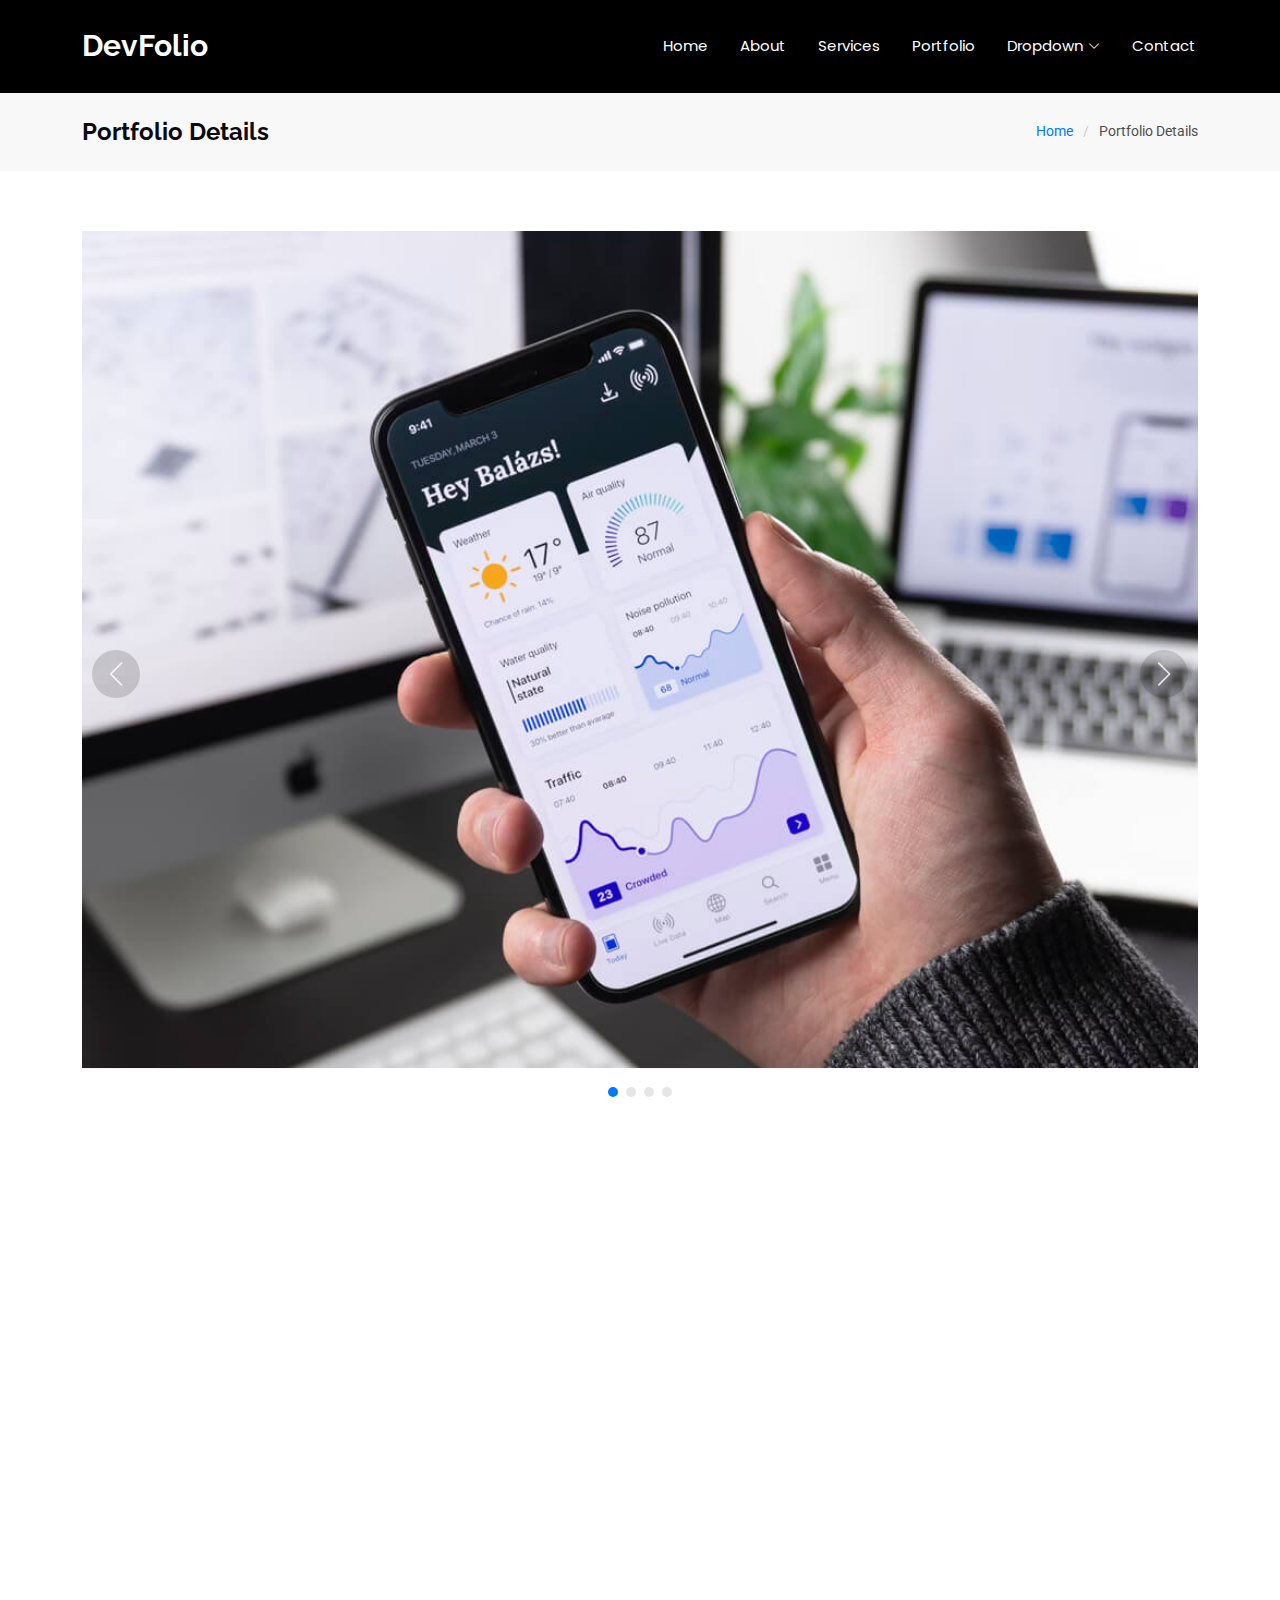
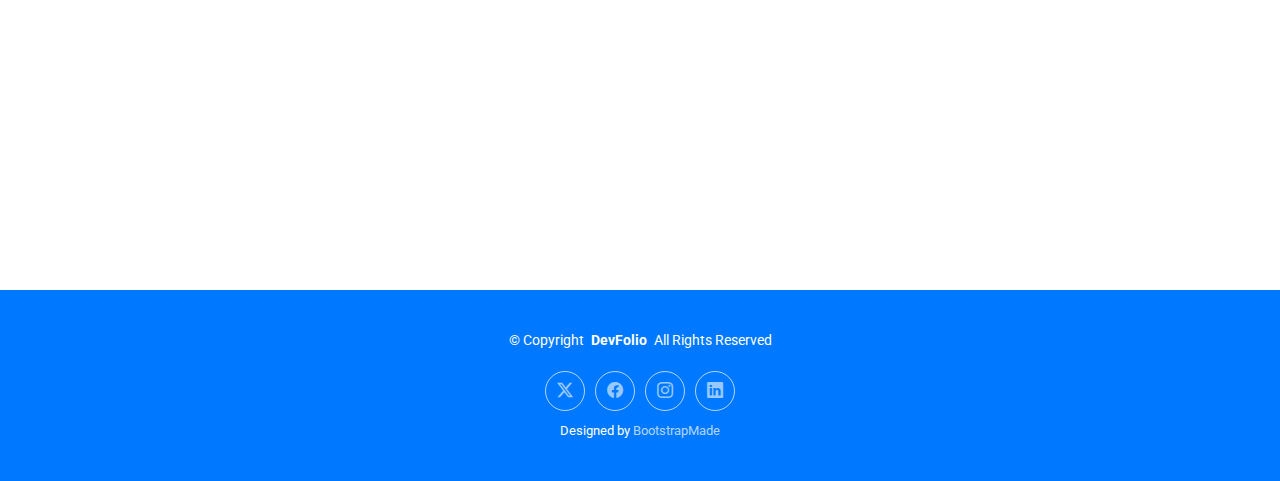
==== portfolio-details.html @ d5bfbc61 "First commit" ====
<!DOCTYPE html>
<html lang="en">

<head>
  <meta charset="utf-8">
  <meta content="width=device-width, initial-scale=1.0" name="viewport">
  <title>Portfolio Details - DevFolio Bootstrap Template</title>
  <meta name="description" content="">
  <meta name="keywords" content="">

  <!-- Favicons -->
  <link href="assets/img/favicon.png" rel="icon">
  <link href="assets/img/apple-touch-icon.png" rel="apple-touch-icon">

  <!-- Fonts -->
  <link href="https://fonts.googleapis.com" rel="preconnect">
  <link href="https://fonts.gstatic.com" rel="preconnect" crossorigin>
  <link href="https://fonts.googleapis.com/css2?family=Roboto:ital,wght@0,100;0,300;0,400;0,500;0,700;0,900;1,100;1,300;1,400;1,500;1,700;1,900&family=Poppins:ital,wght@0,100;0,200;0,300;0,400;0,500;0,600;0,700;0,800;0,900;1,100;1,200;1,300;1,400;1,500;1,600;1,700;1,800;1,900&family=Raleway:ital,wght@0,100;0,200;0,300;0,400;0,500;0,600;0,700;0,800;0,900;1,100;1,200;1,300;1,400;1,500;1,600;1,700;1,800;1,900&display=swap" rel="stylesheet">

  <!-- Vendor CSS Files -->
  <link href="assets/vendor/bootstrap/css/bootstrap.min.css" rel="stylesheet">
  <link href="assets/vendor/bootstrap-icons/bootstrap-icons.css" rel="stylesheet">
  <link href="assets/vendor/aos/aos.css" rel="stylesheet">
  <link href="assets/vendor/glightbox/css/glightbox.min.css" rel="stylesheet">
  <link href="assets/vendor/swiper/swiper-bundle.min.css" rel="stylesheet">

  <!-- Main CSS File -->
  <link href="assets/css/main.css" rel="stylesheet">

  <!-- =======================================================
  * Template Name: DevFolio
  * Template URL: https://bootstrapmade.com/devfolio-bootstrap-portfolio-html-template/
  * Updated: Aug 07 2024 with Bootstrap v5.3.3
  * Author: BootstrapMade.com
  * License: https://bootstrapmade.com/license/
  ======================================================== -->
</head>

<body class="portfolio-details-page">

  <header id="header" class="header d-flex align-items-center sticky-top">
    <div class="container-fluid container-xl position-relative d-flex align-items-center justify-content-between">

      <a href="index.html" class="logo d-flex align-items-center">
        <!-- Uncomment the line below if you also wish to use an image logo -->
        <!-- <img src="assets/img/logo.png" alt=""> -->
        <h1 class="sitename">DevFolio</h1>
      </a>

      <nav id="navmenu" class="navmenu">
        <ul>
          <li><a href="#hero">Home<br></a></li>
          <li><a href="#about">About</a></li>
          <li><a href="#services">Services</a></li>
          <li><a href="#portfolio">Portfolio</a></li>
          <li class="dropdown"><a href="#"><span>Dropdown</span> <i class="bi bi-chevron-down toggle-dropdown"></i></a>
            <ul>
              <li><a href="#">Dropdown 1</a></li>
              <li class="dropdown"><a href="#"><span>Deep Dropdown</span> <i class="bi bi-chevron-down toggle-dropdown"></i></a>
                <ul>
                  <li><a href="#">Deep Dropdown 1</a></li>
                  <li><a href="#">Deep Dropdown 2</a></li>
                  <li><a href="#">Deep Dropdown 3</a></li>
                  <li><a href="#">Deep Dropdown 4</a></li>
                  <li><a href="#">Deep Dropdown 5</a></li>
                </ul>
              </li>
              <li><a href="#">Dropdown 2</a></li>
              <li><a href="#">Dropdown 3</a></li>
              <li><a href="#">Dropdown 4</a></li>
            </ul>
          </li>
          <li><a href="#contact">Contact</a></li>
        </ul>
        <i class="mobile-nav-toggle d-xl-none bi bi-list"></i>
      </nav>

    </div>
  </header>

  <main class="main">

    <!-- Page Title -->
    <div class="page-title" data-aos="fade">
      <div class="container d-lg-flex justify-content-between align-items-center">
        <h1 class="mb-2 mb-lg-0">Portfolio Details</h1>
        <nav class="breadcrumbs">
          <ol>
            <li><a href="index.html">Home</a></li>
            <li class="current">Portfolio Details</li>
          </ol>
        </nav>
      </div>
    </div><!-- End Page Title -->

    <!-- Portfolio Details Section -->
    <section id="portfolio-details" class="portfolio-details section">

      <div class="container" data-aos="fade-up">

        <div class="portfolio-details-slider swiper init-swiper">
          <script type="application/json" class="swiper-config">
            {
              "loop": true,
              "speed": 600,
              "autoplay": {
                "delay": 5000
              },
              "slidesPerView": "auto",
              "navigation": {
                "nextEl": ".swiper-button-next",
                "prevEl": ".swiper-button-prev"
              },
              "pagination": {
                "el": ".swiper-pagination",
                "type": "bullets",
                "clickable": true
              }
            }
          </script>
          <div class="swiper-wrapper align-items-center">

            <div class="swiper-slide">
              <img src="assets/img/portfolio/app-1.jpg" alt="">
            </div>

            <div class="swiper-slide">
              <img src="assets/img/portfolio/product-1.jpg" alt="">
            </div>

            <div class="swiper-slide">
              <img src="assets/img/portfolio/branding-1.jpg" alt="">
            </div>

            <div class="swiper-slide">
              <img src="assets/img/portfolio/books-1.jpg" alt="">
            </div>

          </div>
          <div class="swiper-button-prev"></div>
          <div class="swiper-button-next"></div>
          <div class="swiper-pagination"></div>
        </div>

        <div class="row justify-content-between gy-4 mt-4">

          <div class="col-lg-8" data-aos="fade-up">
            <div class="portfolio-description">
              <h2>This is an example of portfolio details</h2>
              <p>
                Autem ipsum nam porro corporis rerum. Quis eos dolorem eos itaque inventore commodi labore quia quia. Exercitationem repudiandae officiis neque suscipit non officia eaque itaque enim. Voluptatem officia accusantium nesciunt est omnis tempora consectetur dignissimos. Sequi nulla at esse enim cum deserunt eius.
              </p>
              <p>
                Amet consequatur qui dolore veniam voluptatem voluptatem sit. Non aspernatur atque natus ut cum nam et. Praesentium error dolores rerum minus sequi quia veritatis eum. Eos et doloribus doloremque nesciunt molestiae laboriosam.
              </p>

              <div class="testimonial-item">
                <p>
                  <i class="bi bi-quote quote-icon-left"></i>
                  <span>Export tempor illum tamen malis malis eram quae irure esse labore quem cillum quid cillum eram malis quorum velit fore eram velit sunt aliqua noster fugiat irure amet legam anim culpa.</span>
                  <i class="bi bi-quote quote-icon-right"></i>
                </p>
                <div>
                  <img src="assets/img/testimonials/testimonials-2.jpg" class="testimonial-img" alt="">
                  <h3>Sara Wilsson</h3>
                  <h4>Designer</h4>
                </div>
              </div>

              <p>
                Impedit ipsum quae et aliquid doloribus et voluptatem quasi. Perspiciatis occaecati earum et magnam animi. Quibusdam non qui ea vitae suscipit vitae sunt. Repudiandae incidunt cumque minus deserunt assumenda tempore. Delectus voluptas necessitatibus est.
              </p>

              <p>
                Sunt voluptatum sapiente facilis quo odio aut ipsum repellat debitis. Molestiae et autem libero. Explicabo et quod necessitatibus similique quis dolor eum. Numquam eaque praesentium rem et qui nesciunt.
              </p>

            </div>
          </div>

          <div class="col-lg-3" data-aos="fade-up" data-aos-delay="100">
            <div class="portfolio-info">
              <h3>Project information</h3>
              <ul>
                <li><strong>Category</strong> Web design</li>
                <li><strong>Client</strong> ASU Company</li>
                <li><strong>Project date</strong> 01 March, 2020</li>
                <li><strong>Project URL</strong> <a href="#">www.example.com</a></li>
                <li><a href="#" class="btn-visit align-self-start">Visit Website</a></li>
              </ul>
            </div>
          </div>

        </div>

      </div>

    </section><!-- /Portfolio Details Section -->

  </main>

  <footer id="footer" class="footer accent-background">

    <div class="container">
      <div class="copyright text-center ">
        <p>© <span>Copyright</span> <strong class="px-1 sitename">DevFolio</strong> <span>All Rights Reserved</span></p>
      </div>
      <div class="social-links d-flex justify-content-center">
        <a href=""><i class="bi bi-twitter-x"></i></a>
        <a href=""><i class="bi bi-facebook"></i></a>
        <a href=""><i class="bi bi-instagram"></i></a>
        <a href=""><i class="bi bi-linkedin"></i></a>
      </div>
      <div class="credits">
        <!-- All the links in the footer should remain intact. -->
        <!-- You can delete the links only if you've purchased the pro version. -->
        <!-- Licensing information: https://bootstrapmade.com/license/ -->
        <!-- Purchase the pro version with working PHP/AJAX contact form: [buy-url] -->
        Designed by <a href="https://bootstrapmade.com/">BootstrapMade</a>
      </div>
    </div>

  </footer>

  <!-- Scroll Top -->
  <a href="#" id="scroll-top" class="scroll-top d-flex align-items-center justify-content-center"><i class="bi bi-arrow-up-short"></i></a>

  <!-- Preloader -->
  <div id="preloader"></div>

  <!-- Vendor JS Files -->
  <script src="assets/vendor/bootstrap/js/bootstrap.bundle.min.js"></script>
  <script src="assets/vendor/php-email-form/validate.js"></script>
  <script src="assets/vendor/aos/aos.js"></script>
  <script src="assets/vendor/typed.js/typed.umd.js"></script>
  <script src="assets/vendor/waypoints/noframework.waypoints.js"></script>
  <script src="assets/vendor/purecounter/purecounter_vanilla.js"></script>
  <script src="assets/vendor/glightbox/js/glightbox.min.js"></script>
  <script src="assets/vendor/imagesloaded/imagesloaded.pkgd.min.js"></script>
  <script src="assets/vendor/isotope-layout/isotope.pkgd.min.js"></script>
  <script src="assets/vendor/swiper/swiper-bundle.min.js"></script>

  <!-- Main JS File -->
  <script src="assets/js/main.js"></script>

</body>

</html>
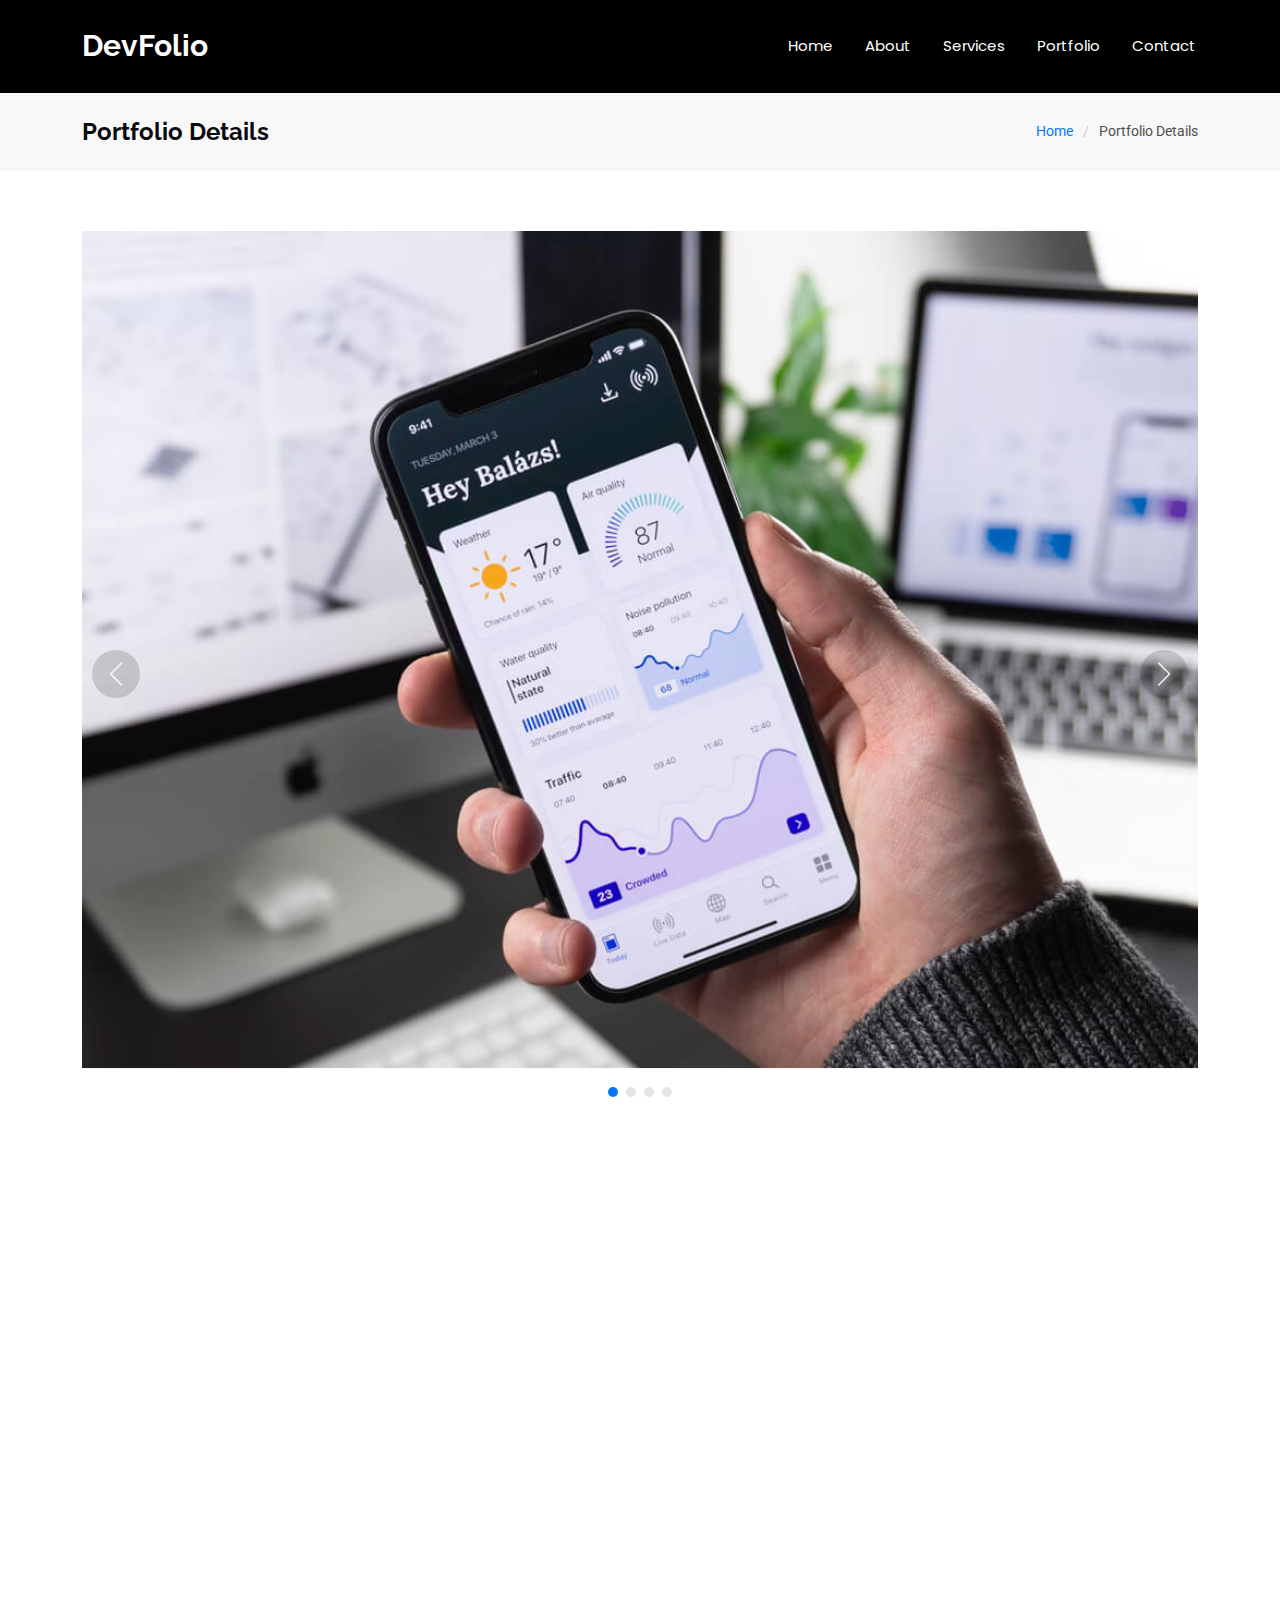
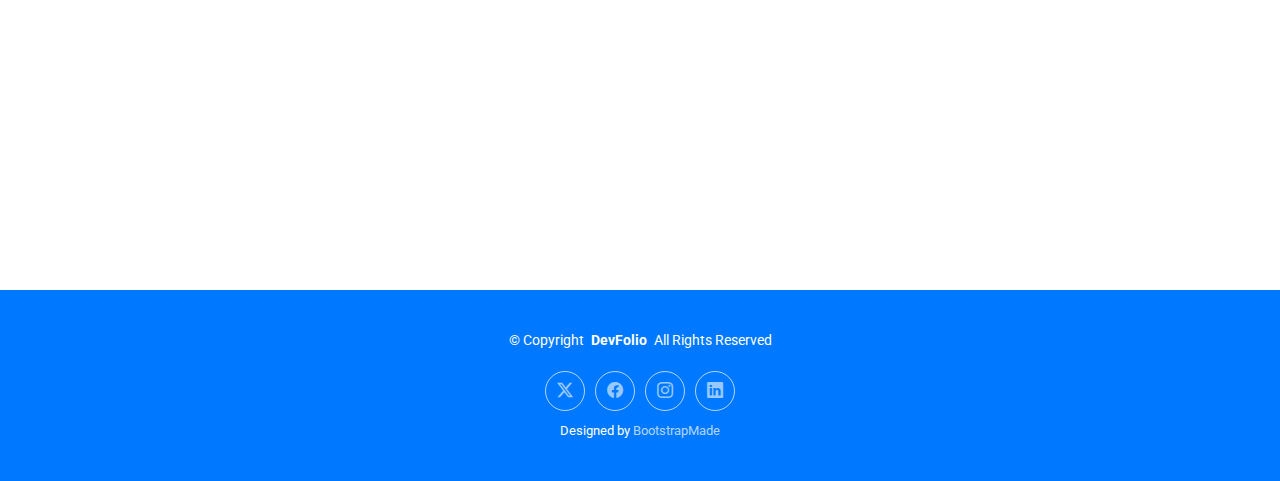
==== commit d6a04ec3: "Finished portfolio site" ====
--- a/portfolio-details.html
+++ b/portfolio-details.html
@@ -1,59 +1,72 @@
 <!DOCTYPE html>
 <html lang="en">
-
-<head>
-  <meta charset="utf-8">
-  <meta content="width=device-width, initial-scale=1.0" name="viewport">
-  <title>Portfolio Details - DevFolio Bootstrap Template</title>
-  <meta name="description" content="">
-  <meta name="keywords" content="">
-
-  <!-- Favicons -->
-  <link href="assets/img/favicon.png" rel="icon">
-  <link href="assets/img/apple-touch-icon.png" rel="apple-touch-icon">
-
-  <!-- Fonts -->
-  <link href="https://fonts.googleapis.com" rel="preconnect">
-  <link href="https://fonts.gstatic.com" rel="preconnect" crossorigin>
-  <link href="https://fonts.googleapis.com/css2?family=Roboto:ital,wght@0,100;0,300;0,400;0,500;0,700;0,900;1,100;1,300;1,400;1,500;1,700;1,900&family=Poppins:ital,wght@0,100;0,200;0,300;0,400;0,500;0,600;0,700;0,800;0,900;1,100;1,200;1,300;1,400;1,500;1,600;1,700;1,800;1,900&family=Raleway:ital,wght@0,100;0,200;0,300;0,400;0,500;0,600;0,700;0,800;0,900;1,100;1,200;1,300;1,400;1,500;1,600;1,700;1,800;1,900&display=swap" rel="stylesheet">
-
-  <!-- Vendor CSS Files -->
-  <link href="assets/vendor/bootstrap/css/bootstrap.min.css" rel="stylesheet">
-  <link href="assets/vendor/bootstrap-icons/bootstrap-icons.css" rel="stylesheet">
-  <link href="assets/vendor/aos/aos.css" rel="stylesheet">
-  <link href="assets/vendor/glightbox/css/glightbox.min.css" rel="stylesheet">
-  <link href="assets/vendor/swiper/swiper-bundle.min.css" rel="stylesheet">
-
-  <!-- Main CSS File -->
-  <link href="assets/css/main.css" rel="stylesheet">
-
-  <!-- =======================================================
+  <head>
+    <meta charset="utf-8" />
+    <meta content="width=device-width, initial-scale=1.0" name="viewport" />
+    <title>Brenda Soto - Developer</title>
+    <meta name="description" content="" />
+    <meta name="keywords" content="" />
+
+    <!-- Favicons -->
+    <link href="assets/img/favicon.png" rel="icon" />
+    <link href="assets/img/apple-touch-icon.png" rel="apple-touch-icon" />
+
+    <!-- Fonts -->
+    <link href="https://fonts.googleapis.com" rel="preconnect" />
+    <link href="https://fonts.gstatic.com" rel="preconnect" crossorigin />
+    <link
+      href="https://fonts.googleapis.com/css2?family=Roboto:ital,wght@0,100;0,300;0,400;0,500;0,700;0,900;1,100;1,300;1,400;1,500;1,700;1,900&family=Poppins:ital,wght@0,100;0,200;0,300;0,400;0,500;0,600;0,700;0,800;0,900;1,100;1,200;1,300;1,400;1,500;1,600;1,700;1,800;1,900&family=Raleway:ital,wght@0,100;0,200;0,300;0,400;0,500;0,600;0,700;0,800;0,900;1,100;1,200;1,300;1,400;1,500;1,600;1,700;1,800;1,900&display=swap"
+      rel="stylesheet"
+    />
+
+    <!-- Vendor CSS Files -->
+    <link
+      href="assets/vendor/bootstrap/css/bootstrap.min.css"
+      rel="stylesheet"
+    />
+    <link
+      href="assets/vendor/bootstrap-icons/bootstrap-icons.css"
+      rel="stylesheet"
+    />
+    <link href="assets/vendor/aos/aos.css" rel="stylesheet" />
+    <link
+      href="assets/vendor/glightbox/css/glightbox.min.css"
+      rel="stylesheet"
+    />
+    <link href="assets/vendor/swiper/swiper-bundle.min.css" rel="stylesheet" />
+
+    <!-- Main CSS File -->
+    <link href="assets/css/main.css" rel="stylesheet" />
+
+    <!-- =======================================================
   * Template Name: DevFolio
   * Template URL: https://bootstrapmade.com/devfolio-bootstrap-portfolio-html-template/
   * Updated: Aug 07 2024 with Bootstrap v5.3.3
   * Author: BootstrapMade.com
   * License: https://bootstrapmade.com/license/
   ======================================================== -->
-</head>
-
-<body class="portfolio-details-page">
-
-  <header id="header" class="header d-flex align-items-center sticky-top">
-    <div class="container-fluid container-xl position-relative d-flex align-items-center justify-content-between">
-
-      <a href="index.html" class="logo d-flex align-items-center">
-        <!-- Uncomment the line below if you also wish to use an image logo -->
-        <!-- <img src="assets/img/logo.png" alt=""> -->
-        <h1 class="sitename">DevFolio</h1>
-      </a>
-
-      <nav id="navmenu" class="navmenu">
-        <ul>
-          <li><a href="#hero">Home<br></a></li>
-          <li><a href="#about">About</a></li>
-          <li><a href="#services">Services</a></li>
-          <li><a href="#portfolio">Portfolio</a></li>
-          <li class="dropdown"><a href="#"><span>Dropdown</span> <i class="bi bi-chevron-down toggle-dropdown"></i></a>
+  </head>
+
+  <body class="portfolio-details-page">
+    <header id="header" class="header d-flex align-items-center sticky-top">
+      <div
+        class="container-fluid container-xl position-relative d-flex align-items-center justify-content-between"
+      >
+        <a href="index.html" class="logo d-flex align-items-center">
+          <!-- Uncomment the line below if you also wish to use an image logo -->
+          <!-- <img src="assets/img/logo.png" alt=""> -->
+          <h1 class="sitename">DevFolio</h1>
+        </a>
+
+        <nav id="navmenu" class="navmenu">
+          <ul>
+            <li>
+              <a href="#hero">Home<br /></a>
+            </li>
+            <li><a href="#about">About</a></li>
+            <li><a href="#services">Services</a></li>
+            <li><a href="#portfolio">Portfolio</a></li>
+            <!-- <li class="dropdown"><a href="#"><span>Dropdown</span> <i class="bi bi-chevron-down toggle-dropdown"></i></a>
             <ul>
               <li><a href="#">Dropdown 1</a></li>
               <li class="dropdown"><a href="#"><span>Deep Dropdown</span> <i class="bi bi-chevron-down toggle-dropdown"></i></a>
@@ -69,180 +82,207 @@
               <li><a href="#">Dropdown 3</a></li>
               <li><a href="#">Dropdown 4</a></li>
             </ul>
-          </li>
-          <li><a href="#contact">Contact</a></li>
-        </ul>
-        <i class="mobile-nav-toggle d-xl-none bi bi-list"></i>
-      </nav>
-
-    </div>
-  </header>
-
-  <main class="main">
-
-    <!-- Page Title -->
-    <div class="page-title" data-aos="fade">
-      <div class="container d-lg-flex justify-content-between align-items-center">
-        <h1 class="mb-2 mb-lg-0">Portfolio Details</h1>
-        <nav class="breadcrumbs">
-          <ol>
-            <li><a href="index.html">Home</a></li>
-            <li class="current">Portfolio Details</li>
-          </ol>
+          </li> -->
+            <li><a href="#contact">Contact</a></li>
+          </ul>
+          <i class="mobile-nav-toggle d-xl-none bi bi-list"></i>
         </nav>
       </div>
-    </div><!-- End Page Title -->
-
-    <!-- Portfolio Details Section -->
-    <section id="portfolio-details" class="portfolio-details section">
-
-      <div class="container" data-aos="fade-up">
-
-        <div class="portfolio-details-slider swiper init-swiper">
-          <script type="application/json" class="swiper-config">
-            {
-              "loop": true,
-              "speed": 600,
-              "autoplay": {
-                "delay": 5000
-              },
-              "slidesPerView": "auto",
-              "navigation": {
-                "nextEl": ".swiper-button-next",
-                "prevEl": ".swiper-button-prev"
-              },
-              "pagination": {
-                "el": ".swiper-pagination",
-                "type": "bullets",
-                "clickable": true
+    </header>
+
+    <main class="main">
+      <!-- Page Title -->
+      <div class="page-title" data-aos="fade">
+        <div
+          class="container d-lg-flex justify-content-between align-items-center"
+        >
+          <h1 class="mb-2 mb-lg-0">Portfolio Details</h1>
+          <nav class="breadcrumbs">
+            <ol>
+              <li><a href="index.html">Home</a></li>
+              <li class="current">Portfolio Details</li>
+            </ol>
+          </nav>
+        </div>
+      </div>
+      <!-- End Page Title -->
+
+      <!-- Portfolio Details Section -->
+      <section id="portfolio-details" class="portfolio-details section">
+        <div class="container" data-aos="fade-up">
+          <div class="portfolio-details-slider swiper init-swiper">
+            <script type="application/json" class="swiper-config">
+              {
+                "loop": true,
+                "speed": 600,
+                "autoplay": {
+                  "delay": 5000
+                },
+                "slidesPerView": "auto",
+                "navigation": {
+                  "nextEl": ".swiper-button-next",
+                  "prevEl": ".swiper-button-prev"
+                },
+                "pagination": {
+                  "el": ".swiper-pagination",
+                  "type": "bullets",
+                  "clickable": true
+                }
               }
-            }
-          </script>
-          <div class="swiper-wrapper align-items-center">
-
-            <div class="swiper-slide">
-              <img src="assets/img/portfolio/app-1.jpg" alt="">
+            </script>
+            <div class="swiper-wrapper align-items-center">
+              <div class="swiper-slide">
+                <img src="assets/img/portfolio/app-1.jpg" alt="" />
+              </div>
+
+              <div class="swiper-slide">
+                <img src="assets/img/portfolio/product-1.jpg" alt="" />
+              </div>
+
+              <div class="swiper-slide">
+                <img src="assets/img/portfolio/branding-1.jpg" alt="" />
+              </div>
+
+              <div class="swiper-slide">
+                <img src="assets/img/portfolio/books-1.jpg" alt="" />
+              </div>
             </div>
-
-            <div class="swiper-slide">
-              <img src="assets/img/portfolio/product-1.jpg" alt="">
+            <div class="swiper-button-prev"></div>
+            <div class="swiper-button-next"></div>
+            <div class="swiper-pagination"></div>
+          </div>
+
+          <div class="row justify-content-between gy-4 mt-4">
+            <div class="col-lg-8" data-aos="fade-up">
+              <div class="portfolio-description">
+                <h2>This is an example of portfolio details</h2>
+                <p>
+                  Autem ipsum nam porro corporis rerum. Quis eos dolorem eos
+                  itaque inventore commodi labore quia quia. Exercitationem
+                  repudiandae officiis neque suscipit non officia eaque itaque
+                  enim. Voluptatem officia accusantium nesciunt est omnis
+                  tempora consectetur dignissimos. Sequi nulla at esse enim cum
+                  deserunt eius.
+                </p>
+                <p>
+                  Amet consequatur qui dolore veniam voluptatem voluptatem sit.
+                  Non aspernatur atque natus ut cum nam et. Praesentium error
+                  dolores rerum minus sequi quia veritatis eum. Eos et doloribus
+                  doloremque nesciunt molestiae laboriosam.
+                </p>
+
+                <div class="testimonial-item">
+                  <p>
+                    <i class="bi bi-quote quote-icon-left"></i>
+                    <span
+                      >Export tempor illum tamen malis malis eram quae irure
+                      esse labore quem cillum quid cillum eram malis quorum
+                      velit fore eram velit sunt aliqua noster fugiat irure amet
+                      legam anim culpa.</span
+                    >
+                    <i class="bi bi-quote quote-icon-right"></i>
+                  </p>
+                  <div>
+                    <img
+                      src="assets/img/testimonials/testimonials-2.jpg"
+                      class="testimonial-img"
+                      alt=""
+                    />
+                    <h3>Sara Wilsson</h3>
+                    <h4>Designer</h4>
+                  </div>
+                </div>
+
+                <p>
+                  Impedit ipsum quae et aliquid doloribus et voluptatem quasi.
+                  Perspiciatis occaecati earum et magnam animi. Quibusdam non
+                  qui ea vitae suscipit vitae sunt. Repudiandae incidunt cumque
+                  minus deserunt assumenda tempore. Delectus voluptas
+                  necessitatibus est.
+                </p>
+
+                <p>
+                  Sunt voluptatum sapiente facilis quo odio aut ipsum repellat
+                  debitis. Molestiae et autem libero. Explicabo et quod
+                  necessitatibus similique quis dolor eum. Numquam eaque
+                  praesentium rem et qui nesciunt.
+                </p>
+              </div>
             </div>
 
-            <div class="swiper-slide">
-              <img src="assets/img/portfolio/branding-1.jpg" alt="">
-            </div>
-
-            <div class="swiper-slide">
-              <img src="assets/img/portfolio/books-1.jpg" alt="">
-            </div>
-
-          </div>
-          <div class="swiper-button-prev"></div>
-          <div class="swiper-button-next"></div>
-          <div class="swiper-pagination"></div>
-        </div>
-
-        <div class="row justify-content-between gy-4 mt-4">
-
-          <div class="col-lg-8" data-aos="fade-up">
-            <div class="portfolio-description">
-              <h2>This is an example of portfolio details</h2>
-              <p>
-                Autem ipsum nam porro corporis rerum. Quis eos dolorem eos itaque inventore commodi labore quia quia. Exercitationem repudiandae officiis neque suscipit non officia eaque itaque enim. Voluptatem officia accusantium nesciunt est omnis tempora consectetur dignissimos. Sequi nulla at esse enim cum deserunt eius.
-              </p>
-              <p>
-                Amet consequatur qui dolore veniam voluptatem voluptatem sit. Non aspernatur atque natus ut cum nam et. Praesentium error dolores rerum minus sequi quia veritatis eum. Eos et doloribus doloremque nesciunt molestiae laboriosam.
-              </p>
-
-              <div class="testimonial-item">
-                <p>
-                  <i class="bi bi-quote quote-icon-left"></i>
-                  <span>Export tempor illum tamen malis malis eram quae irure esse labore quem cillum quid cillum eram malis quorum velit fore eram velit sunt aliqua noster fugiat irure amet legam anim culpa.</span>
-                  <i class="bi bi-quote quote-icon-right"></i>
-                </p>
-                <div>
-                  <img src="assets/img/testimonials/testimonials-2.jpg" class="testimonial-img" alt="">
-                  <h3>Sara Wilsson</h3>
-                  <h4>Designer</h4>
-                </div>
-              </div>
-
-              <p>
-                Impedit ipsum quae et aliquid doloribus et voluptatem quasi. Perspiciatis occaecati earum et magnam animi. Quibusdam non qui ea vitae suscipit vitae sunt. Repudiandae incidunt cumque minus deserunt assumenda tempore. Delectus voluptas necessitatibus est.
-              </p>
-
-              <p>
-                Sunt voluptatum sapiente facilis quo odio aut ipsum repellat debitis. Molestiae et autem libero. Explicabo et quod necessitatibus similique quis dolor eum. Numquam eaque praesentium rem et qui nesciunt.
-              </p>
-
+            <div class="col-lg-3" data-aos="fade-up" data-aos-delay="100">
+              <div class="portfolio-info">
+                <h3>Project information</h3>
+                <ul>
+                  <li><strong>Category</strong> Web design</li>
+                  <li><strong>Client</strong> ASU Company</li>
+                  <li><strong>Project date</strong> 01 March, 2020</li>
+                  <li>
+                    <strong>Project URL</strong> <a href="#">www.example.com</a>
+                  </li>
+                  <li>
+                    <a href="#" class="btn-visit align-self-start"
+                      >Visit Website</a
+                    >
+                  </li>
+                </ul>
+              </div>
             </div>
           </div>
-
-          <div class="col-lg-3" data-aos="fade-up" data-aos-delay="100">
-            <div class="portfolio-info">
-              <h3>Project information</h3>
-              <ul>
-                <li><strong>Category</strong> Web design</li>
-                <li><strong>Client</strong> ASU Company</li>
-                <li><strong>Project date</strong> 01 March, 2020</li>
-                <li><strong>Project URL</strong> <a href="#">www.example.com</a></li>
-                <li><a href="#" class="btn-visit align-self-start">Visit Website</a></li>
-              </ul>
-            </div>
-          </div>
-
-        </div>
-
+        </div>
+      </section>
+      <!-- /Portfolio Details Section -->
+    </main>
+
+    <footer id="footer" class="footer accent-background">
+      <div class="container">
+        <div class="copyright text-center">
+          <p>
+            © <span>Copyright</span>
+            <strong class="px-1 sitename">DevFolio</strong>
+            <span>All Rights Reserved</span>
+          </p>
+        </div>
+        <div class="social-links d-flex justify-content-center">
+          <a href=""><i class="bi bi-twitter-x"></i></a>
+          <a href=""><i class="bi bi-facebook"></i></a>
+          <a href=""><i class="bi bi-instagram"></i></a>
+          <a href=""><i class="bi bi-linkedin"></i></a>
+        </div>
+        <div class="credits">
+          <!-- All the links in the footer should remain intact. -->
+          <!-- You can delete the links only if you've purchased the pro version. -->
+          <!-- Licensing information: https://bootstrapmade.com/license/ -->
+          <!-- Purchase the pro version with working PHP/AJAX contact form: [buy-url] -->
+          Designed by <a href="https://bootstrapmade.com/">BootstrapMade</a>
+        </div>
       </div>
-
-    </section><!-- /Portfolio Details Section -->
-
-  </main>
-
-  <footer id="footer" class="footer accent-background">
-
-    <div class="container">
-      <div class="copyright text-center ">
-        <p>© <span>Copyright</span> <strong class="px-1 sitename">DevFolio</strong> <span>All Rights Reserved</span></p>
-      </div>
-      <div class="social-links d-flex justify-content-center">
-        <a href=""><i class="bi bi-twitter-x"></i></a>
-        <a href=""><i class="bi bi-facebook"></i></a>
-        <a href=""><i class="bi bi-instagram"></i></a>
-        <a href=""><i class="bi bi-linkedin"></i></a>
-      </div>
-      <div class="credits">
-        <!-- All the links in the footer should remain intact. -->
-        <!-- You can delete the links only if you've purchased the pro version. -->
-        <!-- Licensing information: https://bootstrapmade.com/license/ -->
-        <!-- Purchase the pro version with working PHP/AJAX contact form: [buy-url] -->
-        Designed by <a href="https://bootstrapmade.com/">BootstrapMade</a>
-      </div>
-    </div>
-
-  </footer>
-
-  <!-- Scroll Top -->
-  <a href="#" id="scroll-top" class="scroll-top d-flex align-items-center justify-content-center"><i class="bi bi-arrow-up-short"></i></a>
-
-  <!-- Preloader -->
-  <div id="preloader"></div>
-
-  <!-- Vendor JS Files -->
-  <script src="assets/vendor/bootstrap/js/bootstrap.bundle.min.js"></script>
-  <script src="assets/vendor/php-email-form/validate.js"></script>
-  <script src="assets/vendor/aos/aos.js"></script>
-  <script src="assets/vendor/typed.js/typed.umd.js"></script>
-  <script src="assets/vendor/waypoints/noframework.waypoints.js"></script>
-  <script src="assets/vendor/purecounter/purecounter_vanilla.js"></script>
-  <script src="assets/vendor/glightbox/js/glightbox.min.js"></script>
-  <script src="assets/vendor/imagesloaded/imagesloaded.pkgd.min.js"></script>
-  <script src="assets/vendor/isotope-layout/isotope.pkgd.min.js"></script>
-  <script src="assets/vendor/swiper/swiper-bundle.min.js"></script>
-
-  <!-- Main JS File -->
-  <script src="assets/js/main.js"></script>
-
-</body>
-
-</html>+    </footer>
+
+    <!-- Scroll Top -->
+    <a
+      href="#"
+      id="scroll-top"
+      class="scroll-top d-flex align-items-center justify-content-center"
+      ><i class="bi bi-arrow-up-short"></i
+    ></a>
+
+    <!-- Preloader -->
+    <div id="preloader"></div>
+
+    <!-- Vendor JS Files -->
+    <script src="assets/vendor/bootstrap/js/bootstrap.bundle.min.js"></script>
+    <script src="assets/vendor/php-email-form/validate.js"></script>
+    <script src="assets/vendor/aos/aos.js"></script>
+    <script src="assets/vendor/typed.js/typed.umd.js"></script>
+    <script src="assets/vendor/waypoints/noframework.waypoints.js"></script>
+    <script src="assets/vendor/purecounter/purecounter_vanilla.js"></script>
+    <script src="assets/vendor/glightbox/js/glightbox.min.js"></script>
+    <script src="assets/vendor/imagesloaded/imagesloaded.pkgd.min.js"></script>
+    <script src="assets/vendor/isotope-layout/isotope.pkgd.min.js"></script>
+    <script src="assets/vendor/swiper/swiper-bundle.min.js"></script>
+
+    <!-- Main JS File -->
+    <script src="assets/js/main.js"></script>
+  </body>
+</html>
--- a/assets/css/main.css
+++ b/assets/css/main.css
@@ -12,13 +12,15 @@
 --------------------------------------------------------------*/
 /* Fonts */
 :root {
-  --default-font: "Roboto",  system-ui, -apple-system, "Segoe UI", Roboto, "Helvetica Neue", Arial, "Noto Sans", "Liberation Sans", sans-serif, "Apple Color Emoji", "Segoe UI Emoji", "Segoe UI Symbol", "Noto Color Emoji";
-  --heading-font: "Raleway",  sans-serif;
-  --nav-font: "Poppins",  sans-serif;
+  --default-font: "Roboto", system-ui, -apple-system, "Segoe UI", Roboto,
+    "Helvetica Neue", Arial, "Noto Sans", "Liberation Sans", sans-serif,
+    "Apple Color Emoji", "Segoe UI Emoji", "Segoe UI Symbol", "Noto Color Emoji";
+  --heading-font: "Raleway", sans-serif;
+  --nav-font: "Poppins", sans-serif;
 }
 
 /* Global Colors - The following color variables are used throughout the website. Updating them here will change the color scheme of the entire website */
-:root { 
+:root {
   --background-color: #ffffff; /* Background color for the entire website, including individual sections */
   --default-color: #4e4e4e; /* Default color used for the majority of the text content across the entire website */
   --heading-color: #0a090f; /* Color for headings, subheadings and title throughout the website */
@@ -29,7 +31,7 @@
 
 /* Nav Menu Colors - The following color variables are used specifically for the navigation menu. They are separate from the global colors to allow for more customization options */
 :root {
-  --nav-color: #ffffff;  /* The default color of the main navmenu links */
+  --nav-color: #ffffff; /* The default color of the main navmenu links */
   --nav-hover-color: #ffffff; /* Applied to main navmenu links when they are hovered over or active */
   --nav-mobile-background-color: #ffffff; /* Used as the background color for mobile navigation menu */
   --nav-dropdown-background-color: #ffffff; /* Used as the background color for dropdown items that appear when hovering over primary navigation items */
@@ -203,12 +205,12 @@
     position: relative;
   }
 
-  .navmenu>ul>li {
+  .navmenu > ul > li {
     white-space: nowrap;
     padding: 15px 14px;
   }
 
-  .navmenu>ul>li:last-child {
+  .navmenu > ul > li:last-child {
     padding-right: 0;
   }
 
@@ -235,7 +237,7 @@
     transition: 0.3s;
   }
 
-  .navmenu>ul>li>a:before {
+  .navmenu > ul > li > a:before {
     content: "";
     position: absolute;
     width: 100%;
@@ -249,13 +251,13 @@
   }
 
   .navmenu a:hover:before,
-  .navmenu li:hover>a:before,
+  .navmenu li:hover > a:before,
   .navmenu .active:before {
     visibility: visible;
     width: 100%;
   }
 
-  .navmenu li:hover>a,
+  .navmenu li:hover > a,
   .navmenu .active,
   .navmenu .active:focus {
     color: var(--nav-hover-color);
@@ -294,11 +296,11 @@
 
   .navmenu .dropdown ul a:hover,
   .navmenu .dropdown ul .active:hover,
-  .navmenu .dropdown ul li:hover>a {
+  .navmenu .dropdown ul li:hover > a {
     color: var(--nav-dropdown-hover-color);
   }
 
-  .navmenu .dropdown:hover>ul {
+  .navmenu .dropdown:hover > ul {
     opacity: 1;
     top: 100%;
     visibility: visible;
@@ -310,7 +312,7 @@
     visibility: hidden;
   }
 
-  .navmenu .dropdown .dropdown:hover>ul {
+  .navmenu .dropdown .dropdown:hover > ul {
     opacity: 1;
     top: 0;
     left: -100%;
@@ -412,7 +414,7 @@
     background-color: rgba(33, 37, 41, 0.1);
   }
 
-  .navmenu .dropdown>.dropdown-active {
+  .navmenu .dropdown > .dropdown-active {
     display: block;
     background-color: rgba(33, 37, 41, 0.03);
   }
@@ -439,7 +441,7 @@
     transition: 0.3s;
   }
 
-  .mobile-nav-active .navmenu>ul {
+  .mobile-nav-active .navmenu > ul {
     display: block;
   }
 }
@@ -596,11 +598,11 @@
   font-weight: 400;
 }
 
-.page-title .breadcrumbs ol li+li {
+.page-title .breadcrumbs ol li + li {
   padding-left: 10px;
 }
 
-.page-title .breadcrumbs ol li+li::before {
+.page-title .breadcrumbs ol li + li::before {
   content: "/";
   display: inline-block;
   padding-right: 10px;
@@ -620,7 +622,6 @@
 }
 
 @media (max-width: 1199px) {
-
   section,
   .section {
     scroll-margin-top: 76px;
@@ -743,7 +744,7 @@
   display: block;
   background: none;
   border-radius: 0;
-  margin-top: 15px;
+  /* margin-top: 15px; */
 }
 
 .about .progress .skill {
@@ -1058,11 +1059,17 @@
   bottom: 20px;
 }
 
+.portfolio-item img {
+  width: 400px;
+  height: 300px;
+}
+
 /*--------------------------------------------------------------
 # Pricing Section
 --------------------------------------------------------------*/
 .pricing .pricing-item {
-  border-bottom: 1px dashed color-mix(in srgb, var(--default-color), transparent 60%);
+  border-bottom: 1px dashed
+    color-mix(in srgb, var(--default-color), transparent 60%);
   width: 100%;
   height: 100%;
   padding: 0 0 15px 0;
@@ -1343,31 +1350,35 @@
   }
 }
 
-.contact .php-email-form input[type=text],
-.contact .php-email-form input[type=email],
+.contact .php-email-form input[type="text"],
+.contact .php-email-form input[type="email"],
 .contact .php-email-form textarea {
   font-size: 14px;
   padding: 10px 15px;
   box-shadow: none;
   border-radius: 0;
   color: var(--default-color);
-  background-color: color-mix(in srgb, var(--background-color), transparent 50%);
+  background-color: color-mix(
+    in srgb,
+    var(--background-color),
+    transparent 50%
+  );
   border-color: color-mix(in srgb, var(--default-color), transparent 80%);
 }
 
-.contact .php-email-form input[type=text]:focus,
-.contact .php-email-form input[type=email]:focus,
+.contact .php-email-form input[type="text"]:focus,
+.contact .php-email-form input[type="email"]:focus,
 .contact .php-email-form textarea:focus {
   border-color: var(--accent-color);
 }
 
-.contact .php-email-form input[type=text]::placeholder,
-.contact .php-email-form input[type=email]::placeholder,
+.contact .php-email-form input[type="text"]::placeholder,
+.contact .php-email-form input[type="email"]::placeholder,
 .contact .php-email-form textarea::placeholder {
   color: color-mix(in srgb, var(--default-color), transparent 70%);
 }
 
-.contact .php-email-form button[type=submit] {
+.contact .php-email-form button[type="submit"] {
   color: var(--contrast-color);
   background: var(--accent-color);
   border: 0;
@@ -1376,7 +1387,7 @@
   border-radius: 50px;
 }
 
-.contact .php-email-form button[type=submit]:hover {
+.contact .php-email-form button[type="submit"]:hover {
   background: color-mix(in srgb, var(--accent-color), transparent 20%);
 }
 
@@ -1417,7 +1428,6 @@
 }
 
 @media (max-width: 575px) {
-
   .portfolio-details .swiper-button-prev,
   .portfolio-details .swiper-button-next {
     display: none;
@@ -1569,7 +1579,8 @@
   display: block;
   line-height: 1;
   padding: 8px 0 8px 15px;
-  border-left: 3px solid color-mix(in srgb, var(--default-color), transparent 70%);
+  border-left: 3px solid
+    color-mix(in srgb, var(--default-color), transparent 70%);
   margin: 20px 0;
   color: color-mix(in srgb, var(--default-color), transparent 20%);
   transition: 0.3s;
@@ -1626,4 +1637,4 @@
 --------------------------------------------------------------*/
 .starter-section {
   /* Add your styles here */
-}+}
